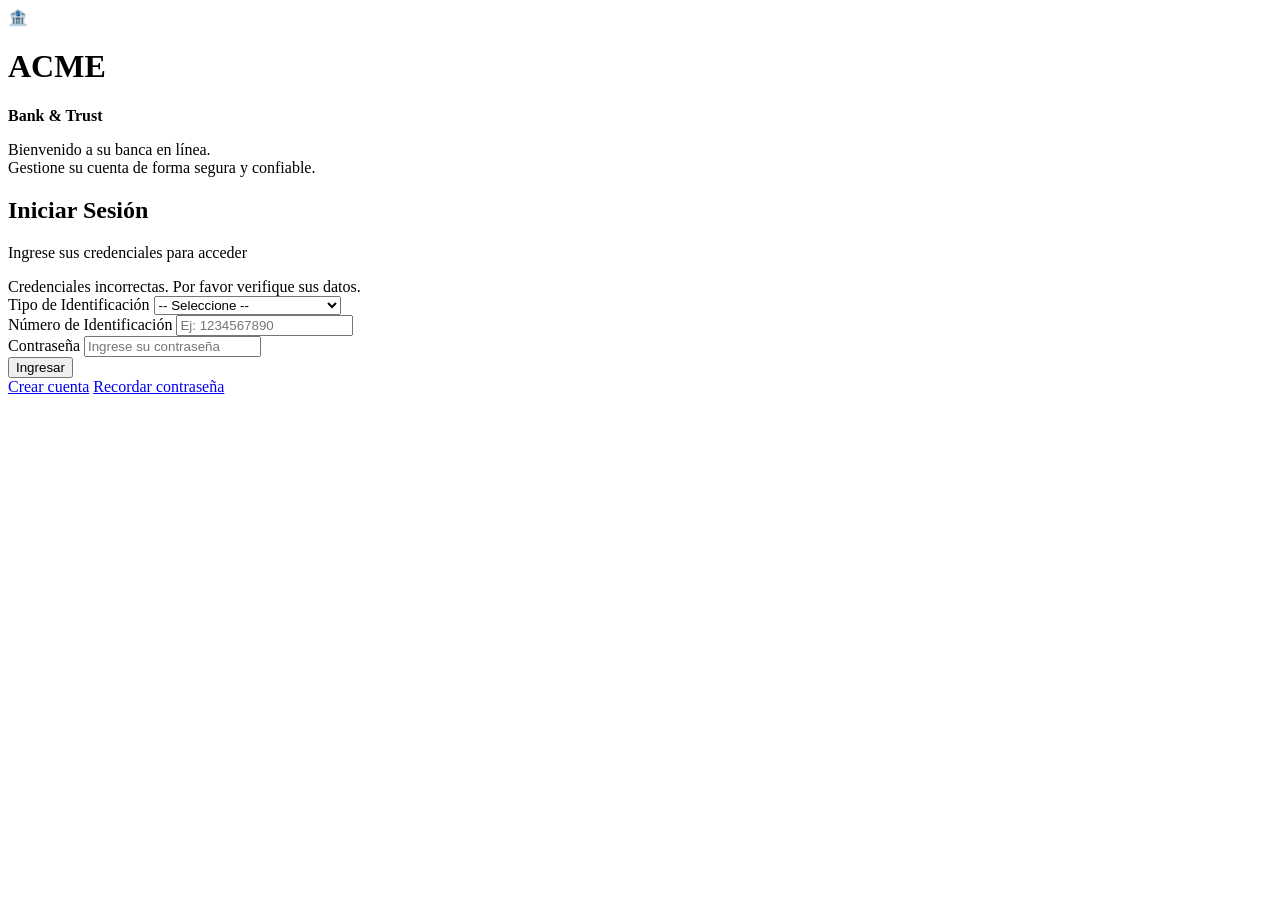
==== index.html @ ede9509b "feat: :sparkles: ESTRUCTURA HTML" ====
<!DOCTYPE html>
<html lang="es">
<head>
  <meta charset="UTF-8" />
  <meta name="viewport" content="width=device-width, initial-scale=1.0" />
  <title>ACME Bank - Inicio de Sesión</title>
  <link rel="stylesheet" href="css/index.css" />
</head>
<body>

  <div class="contenedor-login">

    <!-- Panel izquierdo decorativo -->
    <div class="panel-izquierdo">

        <div class="animacion-fondo"></div>

        <div class="logo-banco">
            <span class="icono">🏦</span>
            <h1>ACME</h1>
            <strong >Bank & Trust</strong>
        </div>

        <div class="linea-dorada"></div>

        <p class="texto-bienvenida">
            Bienvenido a su banca en línea.<br />
            Gestione su cuenta de forma segura y confiable.
        </p>

    </div>

    <!-- Panel derecho con el formulario -->
    <div class="panel-derecho">
      <h2 class="titulo-formulario">Iniciar Sesión</h2>
      <p class="subtitulo-formulario">Ingrese sus credenciales para acceder</p>

      <!-- Mensaje de error -->
      <div class="mensaje-error" id="mensaje-error">
        Credenciales incorrectas. Por favor verifique sus datos.
      </div>

      <!-- Formulario de login -->
      <form id="formulario-login">

        <!-- Tipo de identificación -->
        <div class="grupo-campo">
          <label for="tipo-id">Tipo de Identificación</label>
          <select id="tipo-id" name="tipo-id">
            <option value="">-- Seleccione --</option>
            <option value="CC">Cédula de Ciudadanía (CC)</option>
            <option value="CE">Cédula de Extranjería (CE)</option>
            <option value="TI">Tarjeta de Identidad (TI)</option>
            <option value="PP">Pasaporte (PP)</option>
          </select>
        </div>

        <!-- Número de identificación -->
        <div class="grupo-campo">
          <label for="numero-id">Número de Identificación</label>
          <input
            type="text"
            id="numero-id"
            name="numero-id"
            placeholder="Ej: 1234567890"
            maxlength="15"
          />
        </div>

        <!-- Contraseña -->
        <div class="grupo-campo">
          <label for="contrasena">Contraseña</label>
          <input
            type="password"
            id="contrasena"
            name="contrasena"
            placeholder="Ingrese su contraseña"
          />
        </div>

        <!-- Botón de ingreso -->
        <button type="submit" class="btn-principal">Ingresar</button>

      </form>

      <!-- Links adicionales -->
      <div class="enlaces-formulario">
        <a href="registro.html">Crear cuenta</a>
        <a href="recuperar-contrasena.html">Recordar contraseña</a>
      </div>

    </div>
  </div>

  <!-- Cargar el JS -->
  <script src="js/index.js"></script>

</body>
</html>
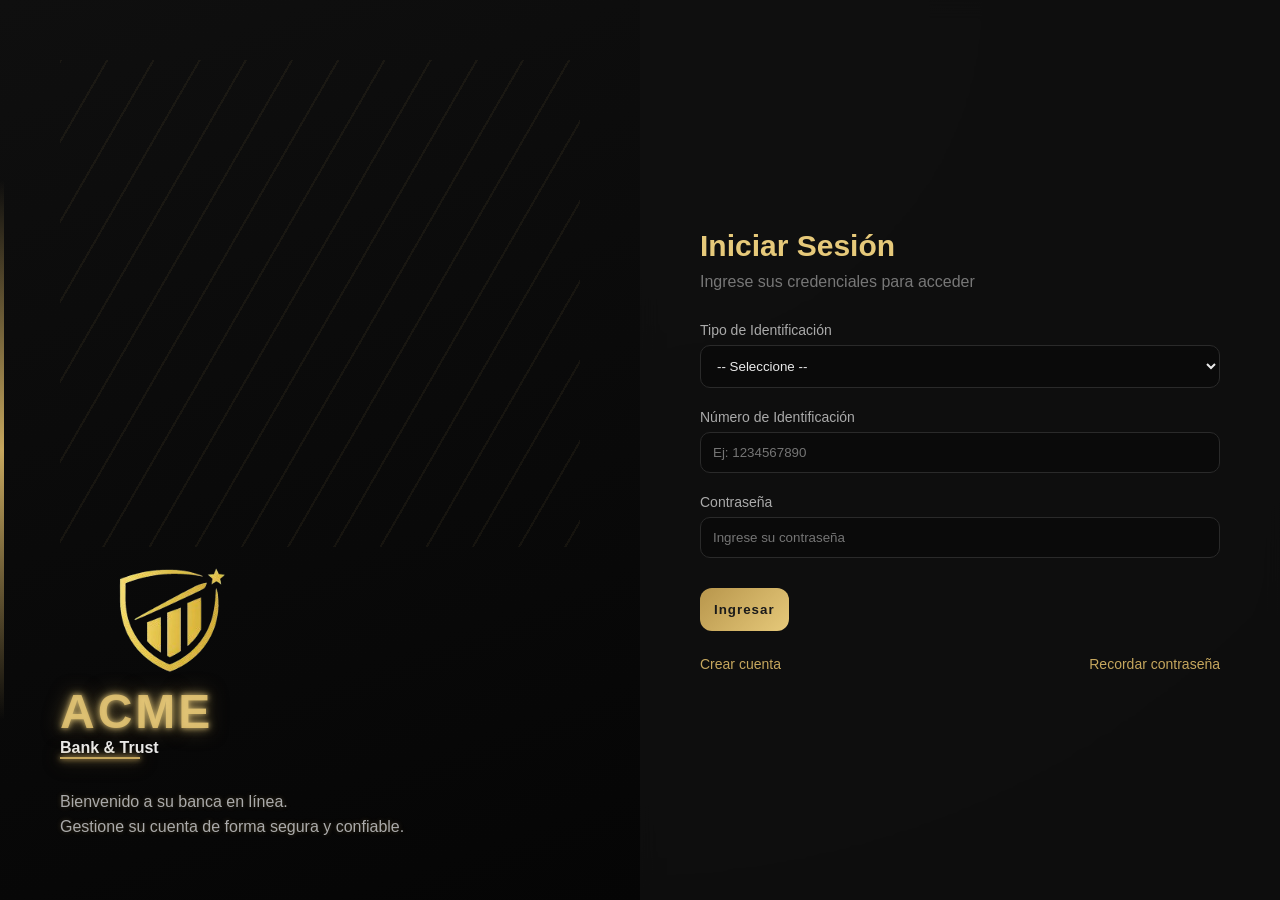
==== commit f8aef0f7: "feat: :sparkles: NUEVOS CAMBIOS" ====
--- a/index.html
+++ b/index.html
@@ -16,7 +16,7 @@
         <div class="animacion-fondo"></div>
 
         <div class="logo-banco">
-            <span class="icono">🏦</span>
+            <img class="icono" src="img/logo acme bank.png">
             <h1>ACME</h1>
             <strong >Bank & Trust</strong>
         </div>
--- a/css/index.css
+++ b/css/index.css
@@ -0,0 +1,259 @@
+/* RESET */
+* {
+  margin: 0;
+  padding: 0;
+  box-sizing: border-box;
+  font-family: 'Segoe UI', sans-serif;
+}
+
+/* FONDO GENERAL */
+body {
+  background: radial-gradient(circle at top, #1a1a1a, #050505);
+  color: #eaeaea;
+  height: 100vh;
+}
+
+/* CONTENEDOR */
+.contenedor-login {
+  display: flex;
+  height: 100vh;
+}
+
+/* PANEL IZQUIERDO */
+.panel-izquierdo {
+  flex: 1;
+  background: linear-gradient(160deg, #0f0f0f, #050505);
+  display: flex;
+  flex-direction: column;
+  justify-content: center;
+  padding: 60px;
+  position: relative;
+}
+
+/* EFECTO LINEA LATERAL */
+.panel-izquierdo::before {
+  content: "";
+  position: absolute;
+  left: 0;
+  top: 20%;
+  height: 60%;
+  width: 4px;
+  background: linear-gradient(to bottom, transparent, #c6a75e, transparent);
+}
+
+/* LOGO */
+.logo-banco h1 {
+  font-size: 48px;
+  letter-spacing: 3px;
+  background: linear-gradient(90deg, #c6a75e, #e6c97a);
+  -webkit-background-clip: text;
+  -webkit-text-fill-color: transparent;
+}
+
+.logo-banco p {
+  color: #888;
+  margin-top: 5px;
+}
+
+.icono {
+  font-size: 30px;
+ 
+}
+
+/* TEXTO */
+.texto-bienvenida {
+  margin-top: 30px;
+  color: #aaa;
+  line-height: 1.6;
+  max-width: 400px;
+}
+
+/* PANEL DERECHO */
+.panel-derecho {
+  flex: 1;
+  background: rgba(15, 15, 15, 0.9);
+  backdrop-filter: blur(10px);
+  display: flex;
+  flex-direction: column;
+  justify-content: center;
+  padding: 60px;
+}
+
+/* TITULOS */
+.titulo-formulario {
+  font-size: 30px;
+  margin-bottom: 10px;
+  color: #e6c97a;
+}
+
+.subtitulo-formulario {
+  color: #777;
+  margin-bottom: 30px;
+}
+
+/* INPUTS */
+.grupo-campo {
+  margin-bottom: 20px;
+}
+
+.grupo-campo label {
+  color: #aaa;
+  font-size: 14px;
+}
+
+.grupo-campo input,
+.grupo-campo select {
+  width: 100%;
+  padding: 12px;
+  margin-top: 6px;
+  border-radius: 10px;
+  border: 1px solid #2a2a2a;
+  background: #0a0a0a;
+  color: #eaeaea;
+  transition: all 0.3s ease;
+}
+
+.grupo-campo input:focus,
+.grupo-campo select:focus {
+  border-color: #c6a75e;
+  box-shadow: 0 0 10px rgba(198, 167, 94, 0.4);
+  outline: none;
+}
+
+/* BOTON */
+.btn-principal {
+  margin-top: 10px;
+  padding: 14px;
+  border-radius: 12px;
+  border: none;
+  cursor: pointer;
+  font-weight: bold;
+  letter-spacing: 1px;
+  background: linear-gradient(135deg, #b8964c, #e6c97a);
+  color: #1a1a1a;
+  transition: all 0.3s ease;
+}
+
+.btn-principal:hover {
+  transform: translateY(-2px);
+  box-shadow: 0 5px 15px rgba(198, 167, 94, 0.3);
+}
+
+/* ERROR */
+.mensaje-error {
+  background: rgba(120, 30, 30, 0.2);
+  border: 1px solid #5a1a1a;
+  color: #ffb3b3;
+  padding: 10px;
+  border-radius: 8px;
+  margin-bottom: 15px;
+  display: none;
+}
+
+.mensaje-error.visible {
+  display: block;
+}
+
+/* LINKS */
+.enlaces-formulario {
+  margin-top: 25px;
+  display: flex;
+  justify-content: space-between;
+}
+
+.enlaces-formulario a {
+  font-size: 14px;
+  color: #c6a75e;
+  text-decoration: none;
+  transition: 0.3s;
+}
+
+.enlaces-formulario a:hover {
+  color: #e6c97a;
+}
+
+/* ====== FONDO ANIMADO ====== */
+.animacion-fondo {
+  position: absolute;
+  width: 100%;
+  height: 100%;
+  overflow: hidden;
+  top: 0;
+  left: 0;
+  z-index: 0;
+}
+
+/* Líneas animadas tipo circuito bancario futurista */
+.animacion-fondo::before,
+.animacion-fondo::after {
+  content: "";
+  position: absolute;
+  width: 200%;
+  height: 200%;
+  background: repeating-linear-gradient(
+    120deg,
+    rgba(198, 167, 94, 0.05) 0px,
+    rgba(198, 167, 94, 0.05) 2px,
+    transparent 2px,
+    transparent 40px
+  );
+  animation: moverLineas 20s linear infinite;
+}
+
+/* segunda capa más lenta para profundidad */
+.animacion-fondo::after {
+  animation-duration: 35s;
+  opacity: 0.4;
+}
+
+@keyframes moverLineas {
+  0% {
+    transform: translate(-10%, -10%);
+  }
+  100% {
+    transform: translate(10%, 10%);
+  }
+}
+
+/* ====== ASEGURAR CONTENIDO ENCIMA ====== */
+.panel-izquierdo {
+  position: relative;
+  overflow: hidden;
+}
+
+.panel-izquierdo > * {
+  position: relative;
+  z-index: 2;
+}
+
+/* ====== EFECTO NEÓN DORADO ====== */
+.logo-banco h1 {
+  color: #e6c97a;
+  text-shadow:
+    0 0 5px rgba(230, 201, 122, 0.7),
+    0 0 10px rgba(230, 201, 122, 0.6),
+    0 0 20px rgba(198, 167, 94, 0.5);
+}
+
+/* Línea dorada neón */
+.linea-dorada {
+  width: 80px;
+  height: 3px;
+  background: #c6a75e;
+  box-shadow:
+    0 0 5px #c6a75e,
+    0 0 10px #c6a75e,
+    0 0 20px rgba(198, 167, 94, 0.5);
+}
+
+/* Icono con glow */
+.icono {
+  text-shadow:
+    0 0 5px #e6c97a,
+    0 0 10px #c6a75e;
+}
+
+/* Texto con leve glow */
+.texto-bienvenida {
+  text-shadow: 0 0 5px rgba(198, 167, 94, 0.3);
+}
